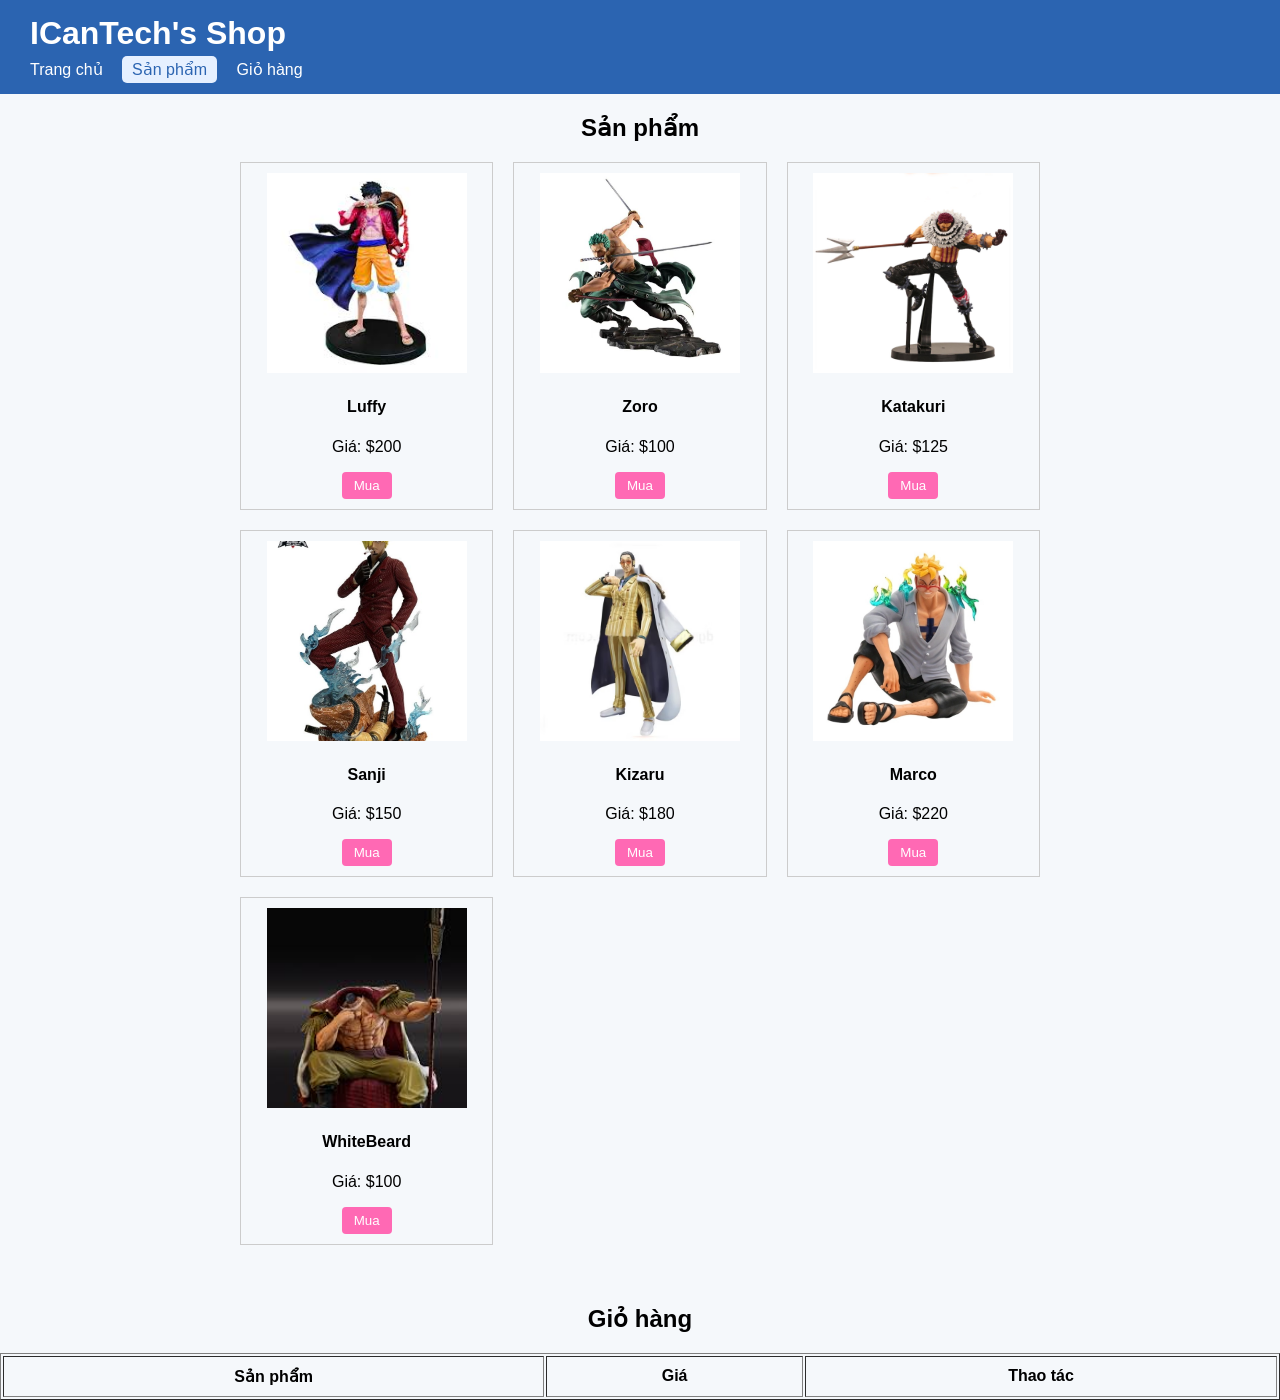
==== index.html @ 1895ebca "create index.html" ====
<!DOCTYPE html>
<html lang="vi">
  <head>
    <meta charset="UTF-8" />
    <title>ICanTech Shop</title>
    <link rel="stylesheet" href="./css/style.css" />
  </head>
  <body>
    <header>
      <h1>ICanTech's Shop</h1>
      <nav>
        <a href="#">Trang chủ</a>
        <a href="#" class="active">Sản phẩm</a>
        <a href="#cart">Giỏ hàng</a>
      </nav>
    </header>

    <h2 class="title">Sản phẩm</h2>

    <!-- DANH SÁCH SẢN PHẨM -->
    <div id="product-ls"></div>

    <!-- ================= GIỎ HÀNG ================= -->
    <h2 id="cart" class="title">Giỏ hàng</h2>

    <table border="1" width="100%" cellpadding="10">
      <thead>
        <tr>
          <th>Sản phẩm</th>
          <th>Giá</th>
          <th>Thao tác</th>
        </tr>
      </thead>
      <tbody id="cart-ls">
        <!-- JS sẽ render ở đây -->
      </tbody>
    </table>
    <!-- ============================================ -->

    <script src="script.js"></script>
  </body>
</html>
---- css/style.css ----
body {
  font-family: Arial, sans-serif;
  background: #f5f8fb;
  margin: 0;
  padding: 0;
}

#product-ls {
  display: grid;
  grid-template-columns: repeat(3, 1fr);
  gap: 20px;
  width: 800px;
  padding: 0 40px 40px;
  margin: 0 auto;
}

.item {
  border: 1px solid #ccc;
  padding: 10px;
  text-align: center;
}

.item img {
  width: 200px;
  height: 200px;
  object-fit: cover;
}

.item button {
  background: hotpink;
  border: none;
  padding: 6px 12px;
  color: white;
  cursor: pointer;
  border-radius: 4px;
}
nav {
  margin-top: 8px;
}

nav a {
  color: white;
  text-decoration: none;
  margin-right: 15px;
}

nav a.active {
  background: #e6f0ff;
  color: #2b64b1;
  padding: 5px 10px;
  border-radius: 5px;
}
body {
  font-family: Arial, sans-serif;
  background: #f5f8fb;
  margin: 0;
  padding: 0;
}

/* Header */
header {
  background: #2b64b1;
  color: white;
  padding: 15px 30px;
}

header h1 {
  margin: 0;
}

nav {
  margin-top: 8px;
}

nav a {
  color: white;
  text-decoration: none;
  margin-right: 15px;
}

nav a.active {
  background: #e6f0ff;
  color: #2b64b1;
  padding: 5px 10px;
  border-radius: 5px;
}

/* Tiêu đề */
.title {
  text-align: center;
  margin: 20px 0;
}
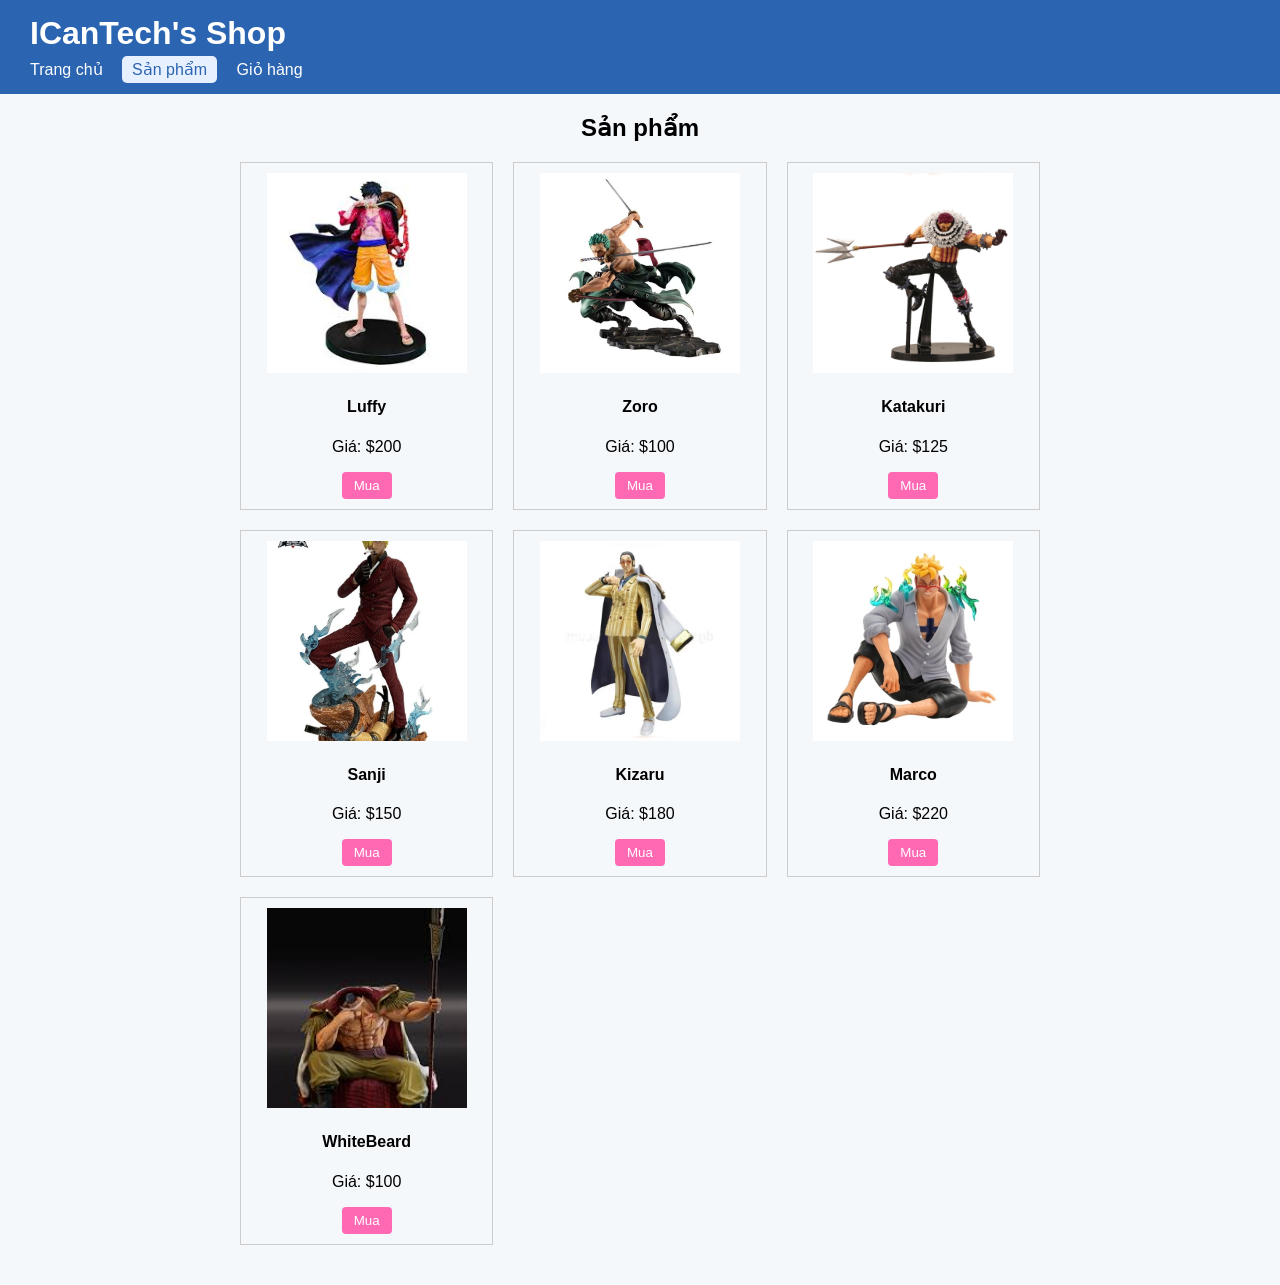
==== commit b22eef3d: "fix" ====
--- a/index.html
+++ b/index.html
@@ -11,31 +11,13 @@
       <nav>
         <a href="#">Trang chủ</a>
         <a href="#" class="active">Sản phẩm</a>
-        <a href="#cart">Giỏ hàng</a>
+        <a href="./giohang.html">Giỏ hàng</a>
       </nav>
     </header>
 
     <h2 class="title">Sản phẩm</h2>
 
-    <!-- DANH SÁCH SẢN PHẨM -->
     <div id="product-ls"></div>
-
-    <!-- ================= GIỎ HÀNG ================= -->
-    <h2 id="cart" class="title">Giỏ hàng</h2>
-
-    <table border="1" width="100%" cellpadding="10">
-      <thead>
-        <tr>
-          <th>Sản phẩm</th>
-          <th>Giá</th>
-          <th>Thao tác</th>
-        </tr>
-      </thead>
-      <tbody id="cart-ls">
-        <!-- JS sẽ render ở đây -->
-      </tbody>
-    </table>
-    <!-- ============================================ -->
 
     <script src="script.js"></script>
   </body>
--- a/css/style.css
+++ b/css/style.css
@@ -85,7 +85,6 @@
   border-radius: 5px;
 }
 
-/* Tiêu đề */
 .title {
   text-align: center;
   margin: 20px 0;
